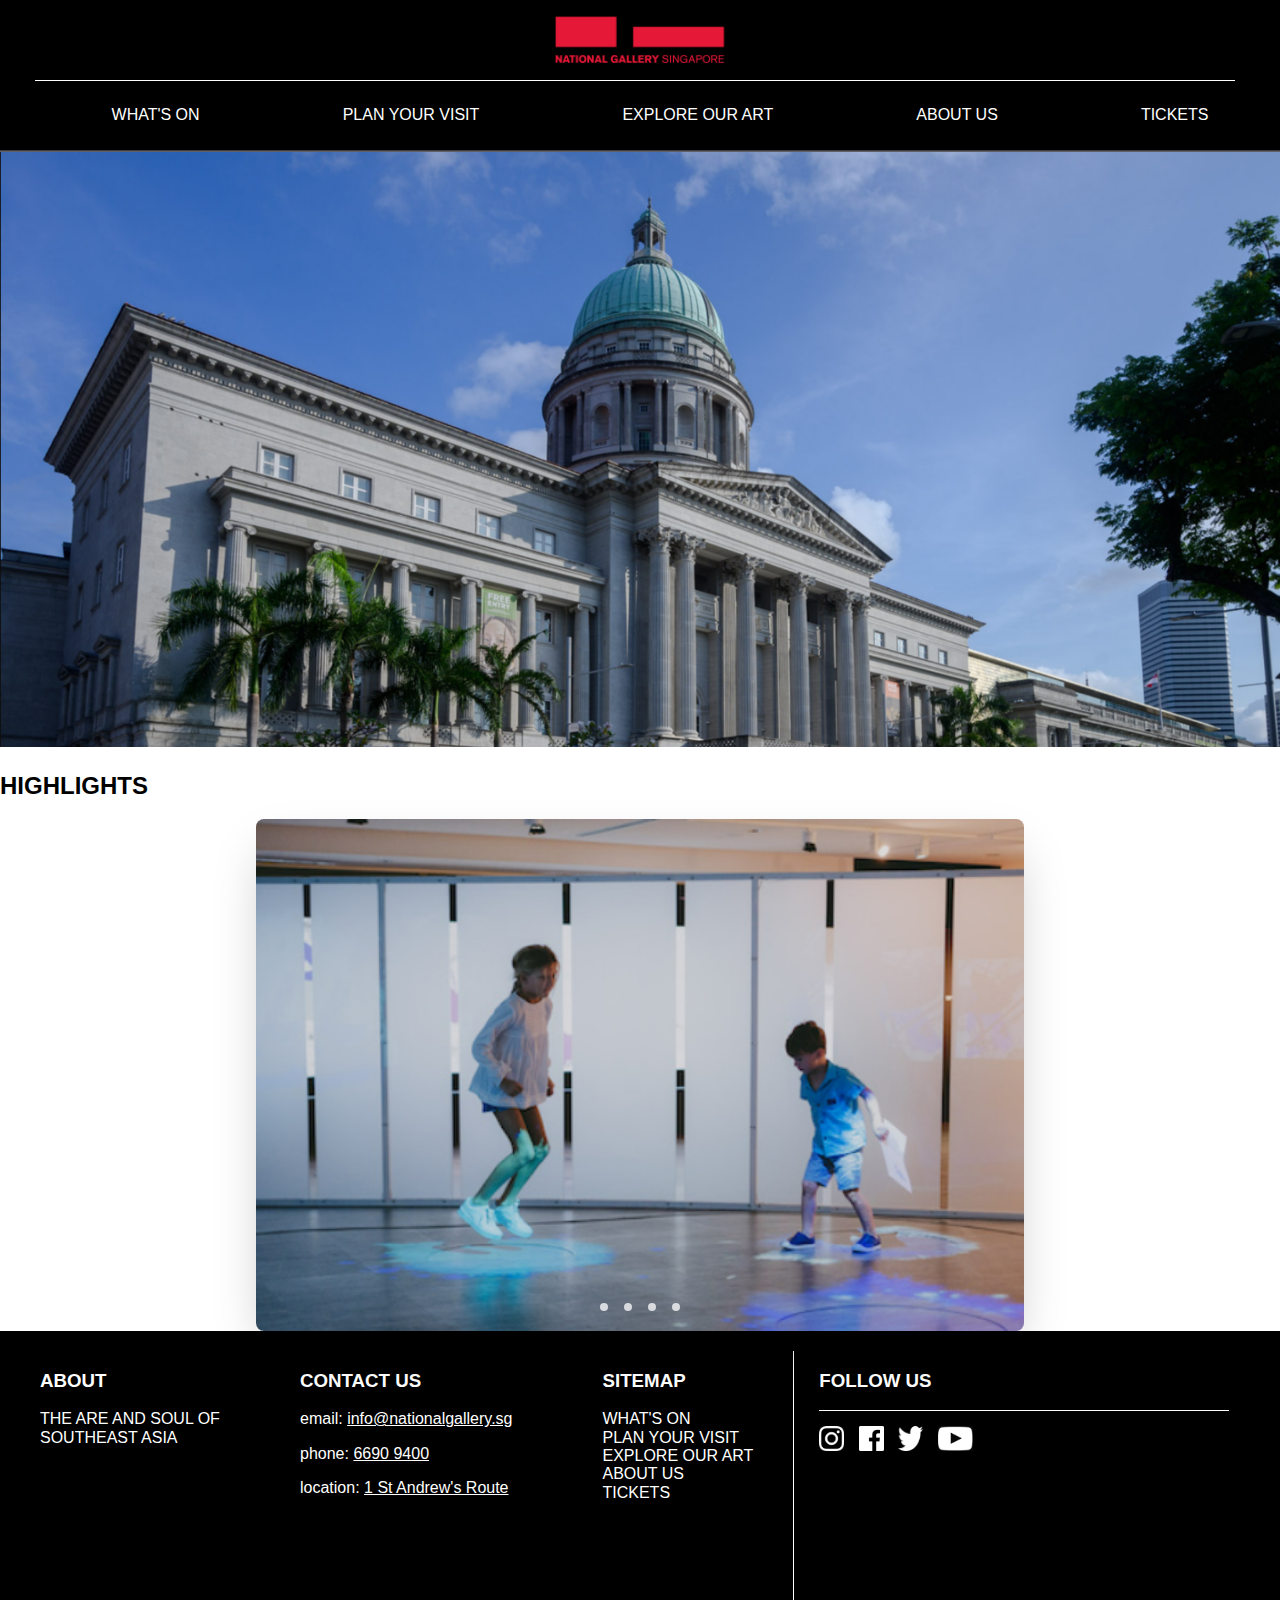
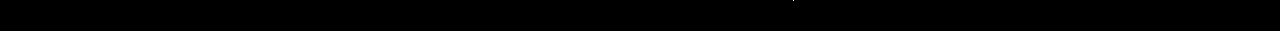
==== index.html @ 05ebf805 "added ticketing page" ====
<!DOCTYPE html>
<html lang="en">

<head>
    <meta charset="UTF-8">
    <meta name="viewport" content="width=device-width, initial-scale=1.0">
    <title>Hendrik's Web Revamp</title>
    <link rel="stylesheet" href="normalize.css">
    <link rel="stylesheet" href="styles.css">
    <script src="myScript.js"></script>
</head>

<body>
    <nav class="navbar">
        <div class="navbarContainer">
            <div class="logo">
                <a href="index.html" id="logo"><img src="Images/NGS logo.png"
                        alt="Logo of the national gallery of singapore"></a>
            </div>

            <div class="line"></div>

            <ul class="menu">
                <li><a href="whatsOn.html" id="navbarLink">WHAT'S ON</a></li>
                <li><a href="planVisit.html" id="navbarLink">PLAN YOUR VISIT</a></li>
                <li><a href="exploreArt.html" id="navbarLink">EXPLORE OUR ART</a></li>
                <li><a href="aboutUs.html" id="navbarLink">ABOUT US</a></li>
                <li><a href="tickets.html" id="navbarLink">TICKETS</a></li>
            </ul>
        </div>
    </nav>

    <img name="slide" width="100%">

    <div class="highlightExhibition">
        <h2>HIGHLIGHTS</h2>
        <div class="slider-wrapper">
            <div class="slider">
                <img src="Images/keppel kids.png" alt="kids playing" id="slide-1">
                <img src="Images/tropical.png" alt="tropical painting of a women" id="slide-2">
                <img src="Images/early vid installation.png" alt="man looking at a screen" id="slide-3">
                <img src="Images/NTF.png" alt="black sclupture" id="slide-4">
            </div>
            <div class="slider-nav">
                <a href="#slide-1"></a>
                <a href="#slide-2"></a>
                <a href="#slide-3"></a>
                <a href="#slide-4"></a>
            </div>
        </div>
    </div>

    <div class="footer">
        <div class="about">
            <h3>ABOUT</h3>
            <p>THE ARE AND SOUL OF SOUTHEAST ASIA</p>
        </div>

        <div class="contact">
            <h3>CONTACT US</h3>
            <p>email: <a href="mailto:info@nationalgallery.sg" class="contactDetails">info@nationalgallery.sg</a></p>
            <p>phone: <a href="tel:+65 6690 9400" class="contactDetails">6690 9400</a></p>
            <p>location: <a href="https://maps.app.goo.gl/GerQKVTn5QkaHGeg7" target="_blank" class="contactDetails">1 St
                    Andrew's Route</a></p>
        </div>

        <div class="sitemap">
            <h3>SITEMAP</h3>
            <ul>
                <li><a href="whatsOn.html" id="footerSitemap">WHAT'S ON</a></li>
                <li><a href="planVisit.html" id="footerSitemap">PLAN YOUR VISIT</a></li>
                <li><a href="exploreArt.html" id="footerSitemap">EXPLORE OUR ART</a></li>
                <li><a href="aboutUs.html" id="footerSitemap">ABOUT US</a></li>
                <li><a href="tickets.html" id="footerSitemap">TICKETS</a></li>
            </ul>
        </div>

        <div class="line"></div>

        <div class="follow">
            <h3>FOLLOW US</h3>
            <div class="line"></div>
            <div class="socials">
                <a href="https://www.instagram.com/nationalgallerysingapore/" target="_blank"><img
                        src="Images/instagram.256x256.png" alt="instagram icon" class="socialIcon"></a>
                <a href="https://www.facebook.com/nationalgallerysg" target="_blank"><img
                        src="Images/facebook.256x256.png" alt="facebook icon" class="socialIcon"></a>
                <a href="https://twitter.com/natgallerysg" target="_blank"><img src="Images/twitter.256x208.png"
                        alt="twitter icon" class="socialIcon"></a>
                <a href="https://www.youtube.com/user/nationalgallerysg" target="_blank"><img src="Images/youtube.png"
                        alt="youtube icon" class="youtube"></a>
            </div>
        </div>
    </div>
</body>
---- styles.css ----
html {
  font-family: Arial, Helvetica, sans-serif;
  margin: 0;
  padding: 0;
}

body {
  margin: 0;
  padding: 0;
}

.navbar {
  height: 150px;
  background-color: black;
  margin: 0;
  padding: 0;
}

#logo {
  display: flex;
  justify-content: center;
  height: 80px;
}

.navbar .line {
  display: flex;
  justify-content: center;
  height: 1px;
  width: 1200px;
  background-color: white;
  margin-left: 35px;
}

.menu {
  display: flex;
  justify-content: space-around;
  list-style-type: none;
  color: white;
  margin-top: 25px;
}

.menu li:hover {
  text-decoration: underline;
}

#navbarLink {
  text-decoration: none;
  color: white;
}

.highlightsExhibition {
  padding: 2rem;
}

.slider-wrapper {
  position: relative;
  max-width: 48rem;
  margin: 0 auto;
}

.slider {
  display: flex;
  aspect-ratio: 12/8;
  overflow-x: auto;
  scroll-snap-type: x mandatory;
  scroll-behavior: smooth;
  box-shadow: 0 1.5rem 3rem -0.75rem hsla(0, 0%, 0%, 0.25); /*hsla hue saturation lightness alpha*/
  border-radius: 0.5rem;
}

.slider img {
  flex: 1 0 100%;
  scroll-snap-align: start;
}

.slider-nav {
  display: flex;
  column-gap: 1rem;
  position: absolute;
  bottom: 1.25rem;
  left: 50%;
  transform: translateX(-50%);
  z-index: 1;
}

.slider-nav a {
  width: 0.5rem;
  height: 0.5rem;
  border-radius: 50%;
  background-color: #fff;
  opacity: 75%;
  transition: opacity ease 250ms;
}

.slider-nav a:hover {
  opacity: 1;
}

.slider::-webkit-scrollbar {
  display: none;
}

.footer {
  height: 300px;
  width: 100%;
  background-color: black;
  color: white;
  display: flex;
}

.about {
  max-width: 200px;
  margin-top: 20px;
  margin-left: 40px;
}

.contact {
  margin-left: 60px;
  margin-top: 20px;
}

.contactDetails {
  color: white;
}
.sitemap {
  margin-left: 90px;
  margin-top: 20px;
}
.sitemap ul {
  list-style-type: none;
  margin: 0;
  padding: 0;
}

#footerSitemap {
  text-decoration: none;
  color: white;
}

.sitemap li:hover {
  text-decoration: underline;
}

.footer .line {
  height: 250px;
  width: 1px;
  background-color: white;
  margin: 20px 0 0 40px;
}

.follow {
  margin-left: 25px;
  margin-top: 20px;
}
.follow .line {
  width: 410px;
  height: 1px;
  margin: 0;
}

.socialIcon {
  height: 25px;
  width: 25px;
  margin-right: 10px;
}

.youtube {
  height: 25px;
  width: 35px;
}

.socials {
  margin-top: 15px;
}

.thumbnail {
  width: 100%;
  height: 453px;
  object-fit: fill;
}

.exhibition {
  display: flex;
  justify-content: center;
  max-width: 800px;
  margin: 25px 0px 25px 220px;
}

.exhibition img {
  height: 162px;
  width: 210px;
  border-radius: 2px;
}
.exhibitionDesc {
  font-size: 14px;
}

.exhibition p {
  margin: 0;
}

.exhibitionInfo {
  margin: 10px 0px 0px 10px;
}

.currentExhibitions h2 {
  margin: 50px 0px 40px 70px;
}

.planTripContent {
  display: flex;
  justify-content: space-around;
  margin-bottom: 40px;
  margin-top: 30px;
}

.planTrip p {
  max-width: 300px;
}

.experience p {
  max-width: 300px;
}

.collections h2 {
  margin: 25px 0px 0px 70px;
}

.collections p {
  max-width: 900px;
  margin: 40px 0px 0px 200px;
}

.collections iframe {
  margin: 50px 0px 30px 362px;
}

.more h2 {
  display: flex;
  justify-content: center;
}

.vision {
  display: flex;
  justify-content: center;
  align-items: center;
  flex-direction: column;
}

.vision h2 {
  margin-bottom: 0px;
  margin-top: 64px;
}

.vision p {
  margin-top: 8px;
}

.mission {
  display: flex;
  justify-content: center;
  align-items: center;
  flex-direction: column;
}

.mission h2 {
  margin: 0px;
  margin-top: 64px;
}

.mission p {
  max-width: 800px;
  text-align: center;
}

.learn {
  display: flex;
  flex-direction: column;
  justify-content: center;
  align-items: center;
}

.learn iframe {
  margin-bottom: 40px;
  height: 400px;
  width: 800px;
  margin-left: 20px;
}

body {
  font-family: Arial, sans-serif;
}

form {
  max-width: 400px;
  margin: auto;
}

label {
  display: block;
  margin-bottom: 8px;
}

input {
  width: 100%;
  padding: 8px;
  margin-bottom: 16px;
  box-sizing: border-box;
}

button {
  background-color: #4caf50;
  color: white;
  padding: 10px 15px;
  border: none;
  border-radius: 4px;
  cursor: pointer;
}

button:hover {
  background-color: #45a049;
}
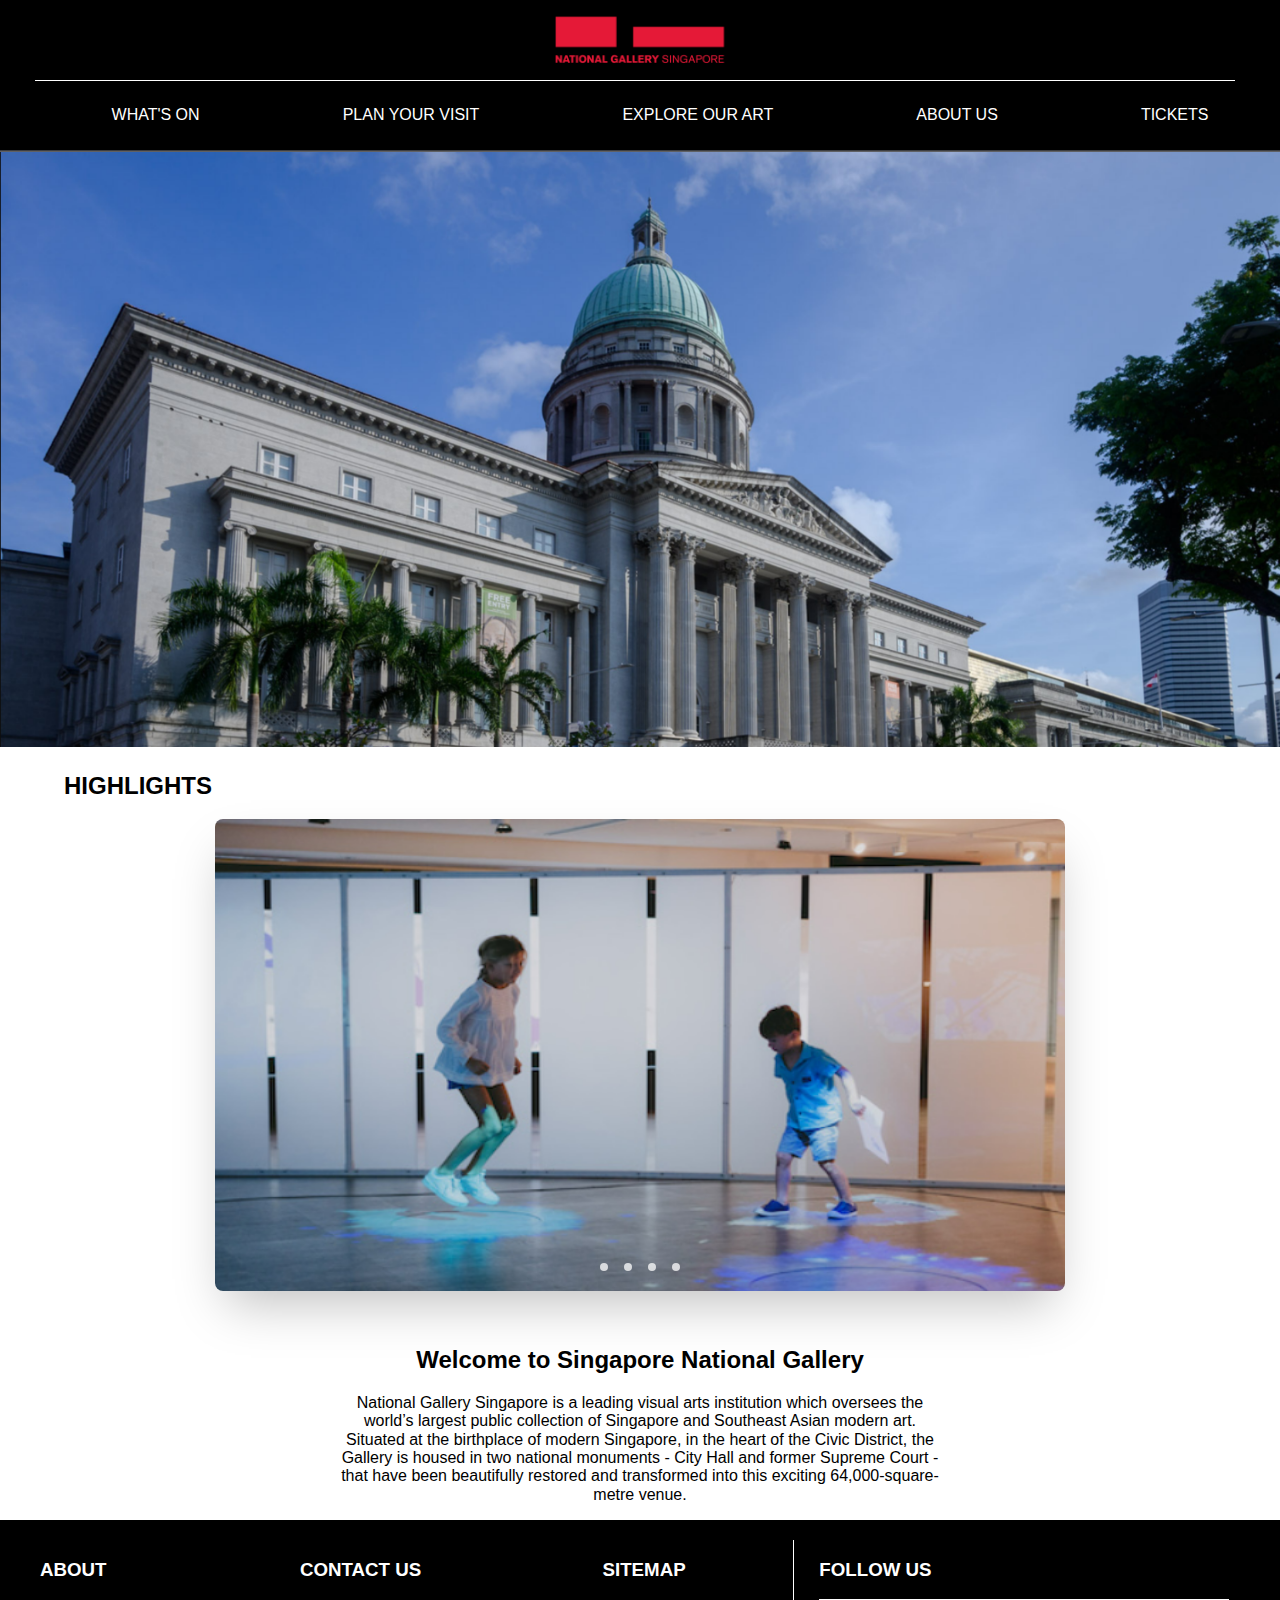
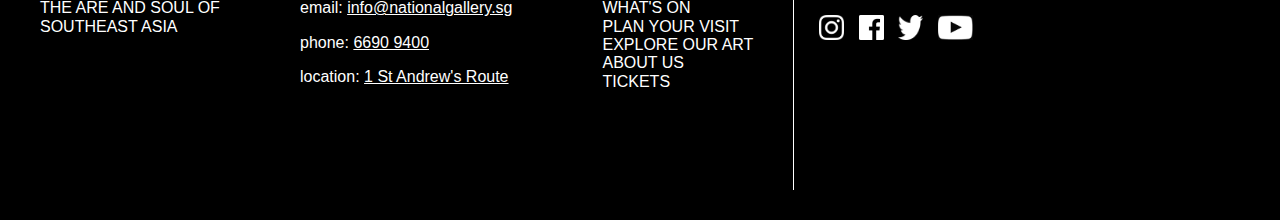
==== commit 65ffbea0: "finalised web left media query" ====
--- a/index.html
+++ b/index.html
@@ -5,6 +5,7 @@
     <meta charset="UTF-8">
     <meta name="viewport" content="width=device-width, initial-scale=1.0">
     <title>Hendrik's Web Revamp</title>
+    <link rel="icon" href="Images/NGS logo.png">
     <link rel="stylesheet" href="normalize.css">
     <link rel="stylesheet" href="styles.css">
     <script src="myScript.js"></script>
@@ -39,7 +40,7 @@
                 <img src="Images/keppel kids.png" alt="kids playing" id="slide-1">
                 <img src="Images/tropical.png" alt="tropical painting of a women" id="slide-2">
                 <img src="Images/early vid installation.png" alt="man looking at a screen" id="slide-3">
-                <img src="Images/NTF.png" alt="black sclupture" id="slide-4">
+                <img src="Images/NTF Sculpture.png" alt="black sclupture" id="slide-4">
             </div>
             <div class="slider-nav">
                 <a href="#slide-1"></a>
@@ -47,6 +48,20 @@
                 <a href="#slide-3"></a>
                 <a href="#slide-4"></a>
             </div>
+        </div>
+    </div>
+
+    <div class="backgroundInfo">
+        <div class="welcom">
+            <h2>Welcome to Singapore National Gallery</h2>
+            <p>National Gallery Singapore is a leading visual arts institution which oversees the world’s largest public
+                collection of Singapore and Southeast Asian modern art. Situated at the birthplace of modern Singapore,
+                in
+                the heart of the Civic District, the Gallery is housed in two national monuments - City Hall and former
+                Supreme Court - that have been beautifully restored and transformed into this exciting
+                64,000-square-metre
+                venue.
+            </p>
         </div>
     </div>
 
--- a/styles.css
+++ b/styles.css
@@ -54,13 +54,13 @@
 
 .slider-wrapper {
   position: relative;
-  max-width: 48rem;
+  width: 850px;
   margin: 0 auto;
 }
 
 .slider {
   display: flex;
-  aspect-ratio: 12/8;
+  aspect-ratio: 9/5;
   overflow-x: auto;
   scroll-snap-type: x mandatory;
   scroll-behavior: smooth;
@@ -196,11 +196,11 @@
 }
 
 .exhibition p {
-  margin: 0;
+  margin: 0 0 5px 0;
 }
 
 .exhibitionInfo {
-  margin: 10px 0px 0px 10px;
+  margin: 0px 0px 0px 10px;
 }
 
 .currentExhibitions h2 {
@@ -210,8 +210,7 @@
 .planTripContent {
   display: flex;
   justify-content: space-around;
-  margin-bottom: 40px;
-  margin-top: 30px;
+  margin: 30px 0 40px 20px;
 }
 
 .planTrip p {
@@ -287,18 +286,20 @@
   margin-left: 20px;
 }
 
-body {
-  font-family: Arial, sans-serif;
-}
-
 form {
   max-width: 400px;
   margin: auto;
+  margin-bottom: 40px;
+  text-align: center;
 }
 
 label {
   display: block;
   margin-bottom: 8px;
+}
+
+form > label {
+  text-align: left;
 }
 
 input {
@@ -320,3 +321,101 @@
 button:hover {
   background-color: #45a049;
 }
+
+.ticketName {
+  margin: 25px 0 0 70px;
+  padding: 0;
+}
+
+.highlightExhibition h2 {
+  margin-left: 64px;
+}
+
+.contentsContainer {
+  display: flex;
+  justify-content: center;
+  align-items: center;
+}
+
+.contentsCheckout {
+  margin: 50px;
+  height: 700px;
+  width: 600px;
+  border-radius: 8px;
+  box-shadow: 5px 5px 10px rgba(0, 0, 0, 0.4);
+  display: flex;
+  justify-content: center;
+}
+
+.contents img {
+  width: 200px;
+}
+
+.bookingDetails h1 {
+  text-align: center;
+  margin: 10px 0 5px 0;
+  padding: 0;
+  font-size: 28px;
+}
+
+.bookingDetails {
+  display: flex;
+  flex-direction: column;
+}
+
+.bookingHeader {
+  display: flex;
+  flex-direction: column;
+  align-items: center;
+}
+
+.fullNameOut {
+  text-align: left;
+  margin: 0 0 20px 0;
+}
+
+.booking {
+  margin: 8px 0 8px 0;
+}
+
+.bookingDetails ul {
+  margin: 0;
+}
+
+.nationalityOut {
+  margin: 8px 0 8px 0;
+}
+
+.emailOut {
+  margin: 0;
+}
+
+.data {
+  margin: 30px 0 25px 0;
+}
+
+.backgroundInfo {
+  display: flex;
+  justify-content: center;
+  align-items: center;
+  margin-top: 35px;
+}
+
+.backgroundInfo h2 {
+  text-align: center;
+}
+.backgroundInfo p {
+  text-align: center;
+  max-width: 600px;
+}
+
+.buyTicket {
+  height: 30px;
+  width: 100px;
+  margin: 10px 0 0 450px;
+  background-color: #4caf50;
+  display: flex;
+  justify-content: center;
+  align-items: center;
+  border-radius: 4px;
+}
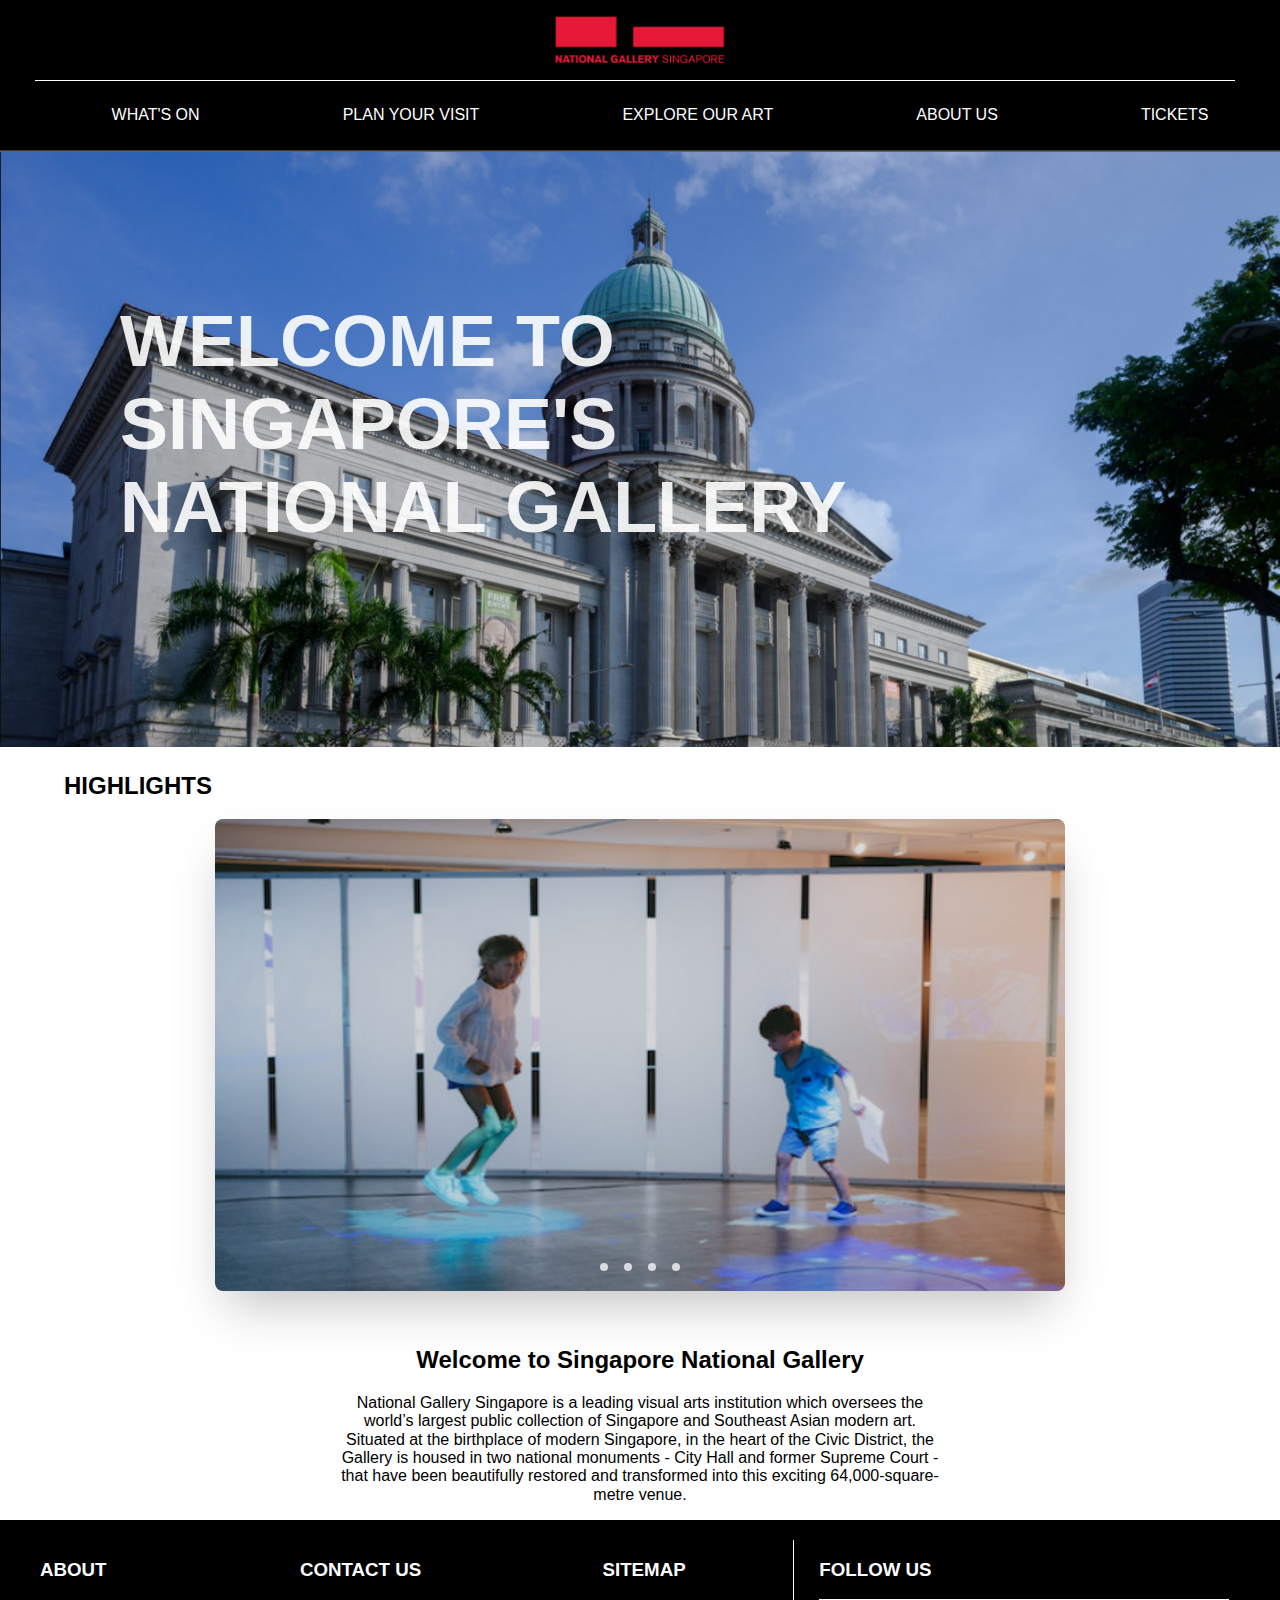
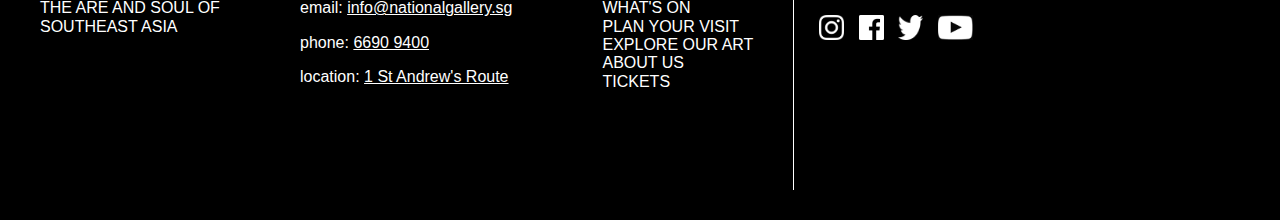
==== commit 98c4eafa: "welcome message on home" ====
--- a/index.html
+++ b/index.html
@@ -8,7 +8,7 @@
     <link rel="icon" href="Images/NGS logo.png">
     <link rel="stylesheet" href="normalize.css">
     <link rel="stylesheet" href="styles.css">
-    <script src="myScript.js"></script>
+    <script src="myScript.js" defer></script>
 </head>
 
 <body>
@@ -20,17 +20,29 @@
             </div>
 
             <div class="line"></div>
+            <nav id="menu">
+                <ul class="menu">
+                    <li><a href="whatsOn.html" id="navbarLink">WHAT'S ON</a></li>
+                    <li><a href="planVisit.html" id="navbarLink">PLAN YOUR VISIT</a></li>
+                    <li><a href="exploreArt.html" id="navbarLink">EXPLORE OUR ART</a></li>
+                    <li><a href="aboutUs.html" id="navbarLink">ABOUT US</a></li>
+                    <li><a href="tickets.html" id="navbarLink">TICKETS</a></li>
+                </ul>
+            </nav>
 
-            <ul class="menu">
-                <li><a href="whatsOn.html" id="navbarLink">WHAT'S ON</a></li>
-                <li><a href="planVisit.html" id="navbarLink">PLAN YOUR VISIT</a></li>
-                <li><a href="exploreArt.html" id="navbarLink">EXPLORE OUR ART</a></li>
-                <li><a href="aboutUs.html" id="navbarLink">ABOUT US</a></li>
-                <li><a href="tickets.html" id="navbarLink">TICKETS</a></li>
-            </ul>
+            <div class="toggleButton" onclick="myFunction();">
+                <span></span>
+                <span></span>
+                <span></span>
+            </div>
         </div>
     </nav>
 
+    <b>
+        <p style="position: absolute; font-size: 72px; margin: 150px 0 0 120px; color: white; opacity: 0.9;">WELCOME TO
+            <br>SINGAPORE'S <br>NATIONAL GALLERY
+        </p>
+    </b>
     <img name="slide" width="100%">
 
     <div class="highlightExhibition">
@@ -52,7 +64,7 @@
     </div>
 
     <div class="backgroundInfo">
-        <div class="welcom">
+        <div class="welcome">
             <h2>Welcome to Singapore National Gallery</h2>
             <p>National Gallery Singapore is a leading visual arts institution which oversees the world’s largest public
                 collection of Singapore and Southeast Asian modern art. Situated at the birthplace of modern Singapore,
@@ -88,6 +100,12 @@
                 <li><a href="aboutUs.html" id="footerSitemap">ABOUT US</a></li>
                 <li><a href="tickets.html" id="footerSitemap">TICKETS</a></li>
             </ul>
+
+            <div class="toggleButton" onclick="myFunction();">
+                <span></span>
+                <span></span>
+                <span></span>
+            </div>
         </div>
 
         <div class="line"></div>
--- a/styles.css
+++ b/styles.css
@@ -378,6 +378,16 @@
   margin: 8px 0 8px 0;
 }
 
+.bookingHeader hr {
+  background-color: black;
+  width: 500px;
+}
+
+.bookingDetails hr {
+  background-color: black;
+  width: 500px;
+}
+
 .bookingDetails ul {
   margin: 0;
 }
@@ -419,3 +429,274 @@
   align-items: center;
   border-radius: 4px;
 }
+
+.bookingDetails h3 {
+  color: #b4171e;
+  margin-bottom: 0;
+}
+
+/* ################################################################################################################ */
+@media (max-width: 425px) {
+  .navbar {
+    height: 100px;
+    width: 390px;
+  }
+
+  .logo {
+    display: flex;
+    justify-content: left;
+  }
+
+  #logo {
+    display: inline-block;
+  }
+
+  .logo img {
+    margin: 15px 0 0 20px;
+    height: 70px;
+  }
+
+  .navbarContainer .line {
+    display: none;
+  }
+
+  .slider-wrapper {
+    width: 350px;
+  }
+
+  .backgroundInfo {
+    max-width: 350px;
+    margin-left: 15px;
+  }
+
+  .footer {
+    display: flex;
+    flex-direction: column;
+    height: 650px;
+  }
+
+  .contact {
+    margin: 5px 0 0 40px;
+  }
+
+  .footer > .line {
+    display: none;
+  }
+
+  .follow .line {
+    display: none;
+  }
+
+  .sitemap {
+    margin: 5px 0 0 40px;
+  }
+
+  .follow {
+    margin: 5px 0 0 40px;
+  }
+
+  .toggleButton {
+    width: 35px;
+    position: absolute;
+    right: 40px;
+    top: 40px;
+  }
+
+  .toggleButton span {
+    width: 100%;
+    height: 2px;
+    background-color: white;
+    float: left;
+    margin-bottom: 8px;
+  }
+
+  #menu {
+    display: none;
+    height: 100%;
+    width: 100%;
+    border-top: 1px solid #000;
+    padding-top: 20px;
+    padding-bottom: 20px;
+    position: relative;
+    z-index: 100;
+    background-color: black;
+  }
+
+  #menu ul li {
+    padding: 15px 0px;
+    width: 100%;
+  }
+
+  #menu ul {
+    display: flex;
+    flex-direction: column;
+  }
+
+  #menu.show {
+    display: block;
+  }
+
+  .navbar:hover #menu {
+    display: block;
+  }
+
+  .thumbnail {
+    height: 185px;
+  }
+
+  .currentExhibitions h2 {
+    margin: 30px 0 0 50px;
+  }
+
+  .currentExhibitions {
+    margin: 0;
+  }
+
+  .exhibition {
+    display: flex;
+    flex-direction: column;
+    justify-content: center;
+    align-items: center;
+    margin: 30px 0 50px 0;
+  }
+
+  .exhibitionTitle {
+    max-width: 300px;
+    margin-top: 20px;
+  }
+  .exhibitionDesc {
+    max-width: 300px;
+  }
+
+  .exhibition img {
+    height: 175px;
+    width: 350px;
+  }
+
+  .buyTicket {
+    margin: 20px 0 0 100px;
+  }
+
+  .planTripContent {
+    display: flex;
+    flex-direction: column;
+  }
+
+  .collections {
+    display: flex;
+    flex-direction: column;
+    align-items: center;
+  }
+  .collections h2 {
+    margin: 25px 0 25px 20px;
+  }
+
+  .collections p {
+    margin: 0;
+    max-width: 300px;
+    text-align: center;
+  }
+
+  .collections iframe {
+    margin: 25px 0 25px 0;
+    height: 200px;
+    width: 380px;
+  }
+
+  .contents {
+    display: flex;
+    flex-direction: column;
+    justify-content: center;
+    align-items: center;
+  }
+
+  .vision p {
+    text-align: center;
+  }
+
+  .mission p {
+    text-align: center;
+  }
+
+  .learn h2 {
+    text-align: center;
+  }
+
+  .learn iframe {
+    margin: 0;
+    height: 200px;
+    width: 380px;
+  }
+
+  .ticketName {
+    margin: 0 0 20px 35px;
+  }
+
+  form {
+    max-width: 300px;
+    margin: auto;
+    margin-bottom: 40px;
+    text-align: center;
+  }
+
+  #nationality {
+    max-width: 300px;
+    height: 38px;
+    margin-bottom: 16px;
+  }
+
+  .contentsContainer {
+    display: flex;
+    justify-content: center;
+    align-items: center;
+  }
+
+  .contentsCheckout {
+    margin: 50px;
+    height: 400px;
+    width: 300px;
+    border-radius: 8px;
+    box-shadow: 5px 5px 10px rgba(0, 0, 0, 0.4);
+    display: flex;
+    justify-content: center;
+  }
+
+  .bookingHeader h1 {
+    font-size: 18px;
+  }
+
+  .bookingHeader hr {
+    width: 250px;
+  }
+
+  .data {
+    margin: 0;
+  }
+
+  .data p {
+    margin-left: 20px;
+    font-size: 12px;
+  }
+
+  .bookingDetails hr {
+    background-color: black;
+    width: 250px;
+  }
+
+  .bookingDetails h3 {
+    font-size: 12px;
+  }
+
+  .bookingDetails p {
+    font-size: 10px;
+    margin: 5px;
+  }
+
+  .bookingDetails ul {
+    font-size: 6px;
+  }
+
+  .bookingDetails .addInfo {
+    font-size: 6px;
+  }
+}
